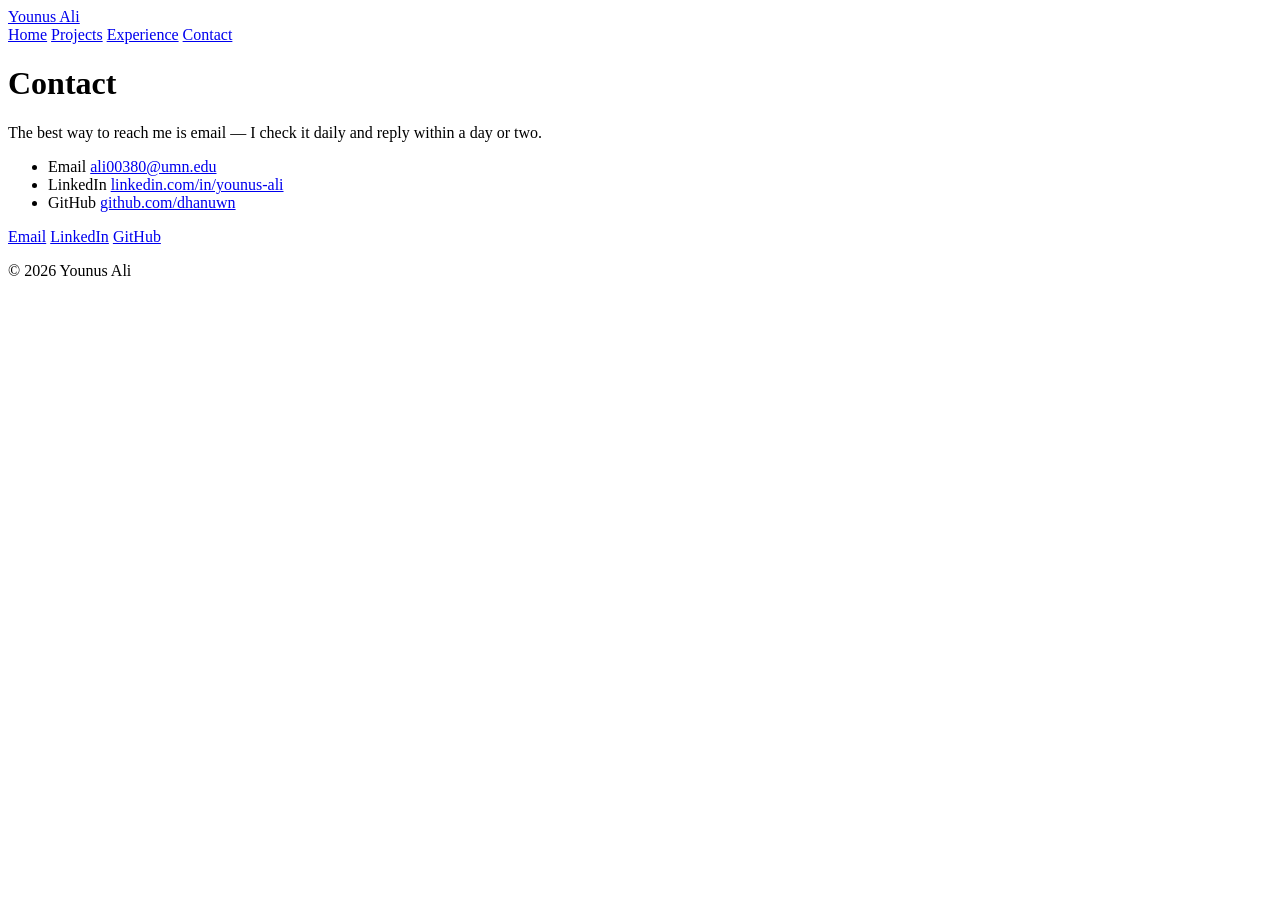
==== contact.html @ 77fc3f3d "Rename Contact.html to contact.html" ====
<!DOCTYPE html>
<html lang="en">
<head>
<meta charset="UTF-8">
<meta name="viewport" content="width=device-width, initial-scale=1">
<title>Contact — Younus Ali</title>
<meta name="description" content="Get in touch with Younus Ali.">
<link rel="stylesheet" href="style.css">
</head>
<body>
<div class="wrap">

  <header class="site-header">
    <a href="index.html" class="wordmark">Younus Ali</a>
    <nav class="site-nav">
      <a href="index.html">Home</a>
      <a href="projects.html">Projects</a>
      <a href="experience.html">Experience</a>
      <a href="contact.html" class="active">Contact</a>
    </nav>
  </header>

  <main>
    <h1>Contact</h1>
    <p class="lede">The best way to reach me is email — I check it daily and reply within a day or two.</p>

    <ul class="contact-list">
      <li>
        <span class="label">Email</span>
        <a href="mailto:ali00380@umn.edu">ali00380@umn.edu</a>
      </li>
      <li>
        <span class="label">LinkedIn</span>
        <a href="https://www.linkedin.com/in/younus-ali-2729a8212" target="_blank" rel="noopener">linkedin.com/in/younus-ali</a>
      </li>
      <li>
        <span class="label">GitHub</span>
        <a href="https://github.com/dhanuwn" target="_blank" rel="noopener">github.com/dhanuwn</a>
      </li>
    </ul>
  </main>

  <footer class="site-footer">
    <div class="footer-links">
      <a href="mailto:ali00380@umn.edu">Email</a>
      <a href="https://www.linkedin.com/in/younus-ali-2729a8212" target="_blank" rel="noopener">LinkedIn</a>
      <a href="https://github.com/dhanuwn" target="_blank" rel="noopener">GitHub</a>
    </div>
    <p class="footer-note">&copy; 2026 Younus Ali</p>
  </footer>

</div>
</body>
</html>
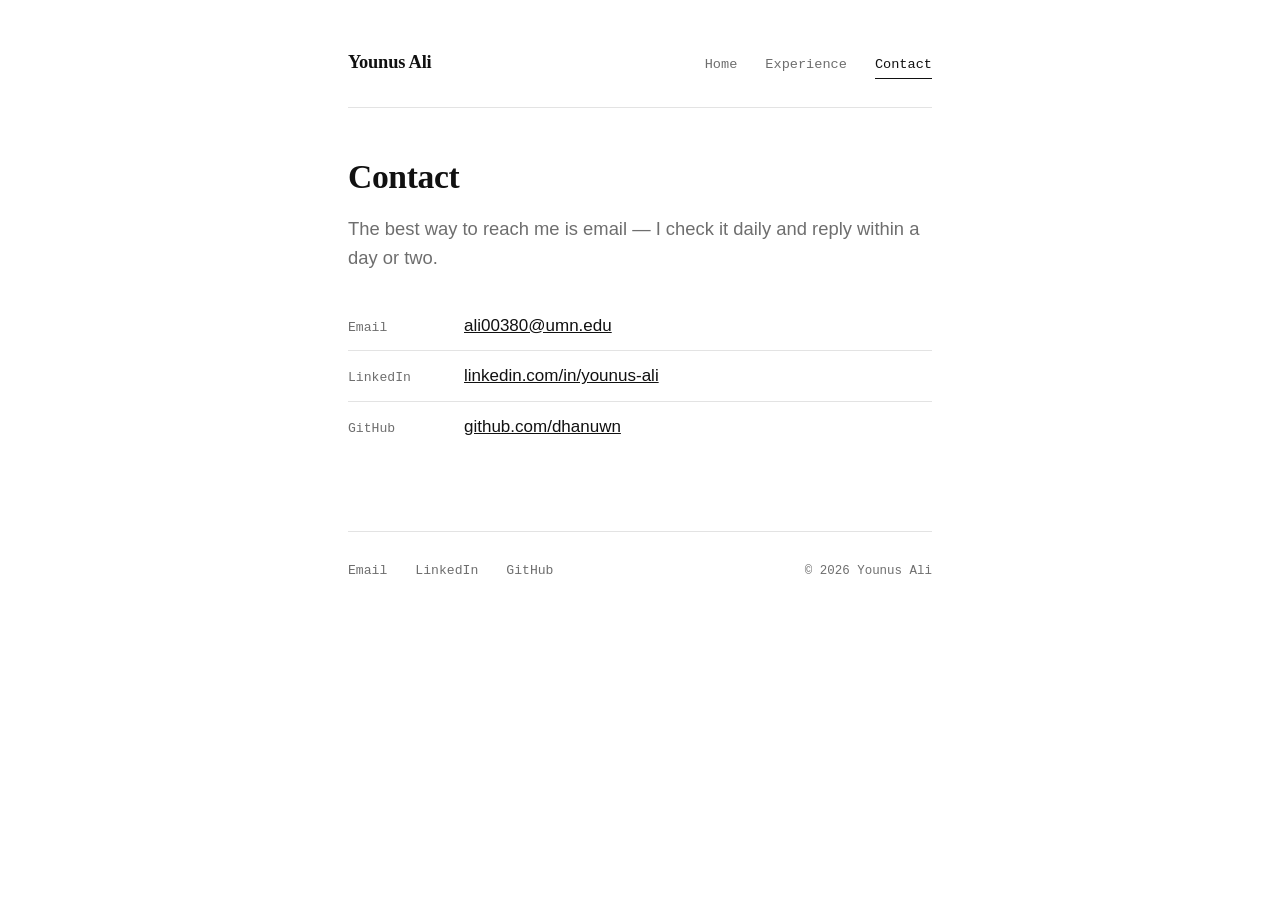
==== commit db24bf05: "no longer pointing to projects when swapping to contact page Removed the 'Projects' link from the na" ====
--- a/contact.html
+++ b/contact.html
@@ -14,7 +14,6 @@
     <a href="index.html" class="wordmark">Younus Ali</a>
     <nav class="site-nav">
       <a href="index.html">Home</a>
-      <a href="projects.html">Projects</a>
       <a href="experience.html">Experience</a>
       <a href="contact.html" class="active">Contact</a>
     </nav>
--- a/style.css
+++ b/style.css
@@ -0,0 +1,313 @@
+:root {
+  --bg: #ffffff;
+  --text: #111111;
+  --muted: #6e6e6e;
+  --rule: #e3e3e3;
+
+  --font-serif: Georgia, "Iowan Old Style", "Palatino Linotype", "URW Palladio", P052, serif;
+  --font-sans: -apple-system, BlinkMacSystemFont, "Segoe UI", Roboto, Helvetica, Arial, sans-serif;
+  --font-mono: ui-monospace, SFMono-Regular, "SF Mono", Menlo, Consolas, "Liberation Mono", monospace;
+
+  --measure: 640px;
+  --space-1: 0.5rem;
+  --space-2: 1rem;
+  --space-3: 1.75rem;
+  --space-4: 3rem;
+  --space-5: 5rem;
+}
+
+* {
+  box-sizing: border-box;
+}
+
+html {
+  -webkit-text-size-adjust: 100%;
+}
+
+body {
+  margin: 0;
+  background: var(--bg);
+  color: var(--text);
+  font-family: var(--font-sans);
+  font-size: 17px;
+  line-height: 1.6;
+  -webkit-font-smoothing: antialiased;
+}
+
+.wrap {
+  max-width: var(--measure);
+  margin: 0 auto;
+  padding: var(--space-4) var(--space-3) var(--space-5);
+}
+
+/* headers */
+
+.site-header {
+  display: flex;
+  align-items: baseline;
+  justify-content: space-between;
+  flex-wrap: wrap;
+  gap: var(--space-2);
+  padding-bottom: var(--space-3);
+  margin-bottom: var(--space-4);
+  border-bottom: 1px solid var(--rule);
+}
+
+.wordmark {
+  font-family: var(--font-serif);
+  font-size: 1.15rem;
+  font-weight: 700;
+  color: var(--text);
+  text-decoration: none;
+  letter-spacing: -0.01em;
+}
+
+.site-nav {
+  display: flex;
+  gap: var(--space-3);
+  font-family: var(--font-mono);
+  font-size: 0.85rem;
+}
+
+.site-nav a {
+  color: var(--muted);
+  text-decoration: none;
+  border-bottom: 1px solid transparent;
+  padding-bottom: 2px;
+}
+
+.site-nav a:hover {
+  color: var(--text);
+  border-bottom-color: var(--text);
+}
+
+.site-nav a.active {
+  color: var(--text);
+  border-bottom-color: var(--text);
+}
+
+/* font  */
+
+h1, h2, h3 {
+  font-family: var(--font-serif);
+  font-weight: 700;
+  line-height: 1.25;
+  letter-spacing: -0.01em;
+  margin: 0 0 var(--space-2);
+}
+
+h1 {
+  font-size: 2.1rem;
+}
+
+h2 {
+  font-size: 1.3rem;
+  margin-top: var(--space-4);
+}
+
+p {
+  margin: 0 0 var(--space-2);
+  color: var(--text);
+}
+
+p.lede {
+  font-size: 1.15rem;
+  color: var(--muted);
+  margin-bottom: var(--space-3);
+}
+
+a {
+  color: var(--text);
+}
+
+a:hover {
+  color: var(--muted);
+}
+
+.eyebrow {
+  font-family: var(--font-mono);
+  font-size: 0.8rem;
+  color: var(--muted);
+  margin: 0 0 var(--space-1);
+}
+
+.tag {
+  font-family: var(--font-mono);
+  font-size: 0.82rem;
+  color: var(--muted);
+  white-space: nowrap;
+}
+
+/* lists and enteries */
+
+.entry {
+  padding: var(--space-3) 0;
+  border-bottom: 1px solid var(--rule);
+}
+
+.entry:last-child {
+  border-bottom: none;
+}
+
+.entry-head {
+  display: flex;
+  align-items: baseline;
+  justify-content: space-between;
+  gap: var(--space-2);
+  flex-wrap: wrap;
+}
+
+.entry-head h3 {
+  font-size: 1.05rem;
+  margin: 0;
+}
+
+.entry-meta {
+  font-family: var(--font-mono);
+  font-size: 0.82rem;
+  color: var(--muted);
+  white-space: nowrap;
+}
+
+.entry ul {
+  margin: var(--space-1) 0 0;
+  padding-left: 1.15rem;
+}
+
+.entry li {
+  margin-bottom: 0.35rem;
+  color: var(--text);
+}
+
+.now-list {
+  list-style: none;
+  margin: 0;
+  padding: 0;
+}
+
+.now-list li {
+  display: flex;
+  gap: var(--space-2);
+  padding: 0.55rem 0;
+  border-bottom: 1px solid var(--rule);
+}
+
+.now-list li:last-child {
+  border-bottom: none;
+}
+
+.now-list .tag {
+  flex: 0 0 auto;
+  min-width: 5.5rem;
+}
+
+/* contact list*/
+
+.contact-list {
+  list-style: none;
+  margin: var(--space-3) 0 0;
+  padding: 0;
+}
+
+.contact-list li {
+  display: flex;
+  gap: var(--space-3);
+  align-items: baseline;
+  padding: 0.7rem 0;
+  border-bottom: 1px solid var(--rule);
+}
+
+.contact-list li:last-child {
+  border-bottom: none;
+}
+
+.contact-list .label {
+  font-family: var(--font-mono);
+  font-size: 0.82rem;
+  color: var(--muted);
+  min-width: 5.5rem;
+}
+
+/* footer notes */
+
+.site-footer {
+  margin-top: var(--space-5);
+  padding-top: var(--space-3);
+  border-top: 1px solid var(--rule);
+  display: flex;
+  align-items: baseline;
+  justify-content: space-between;
+  flex-wrap: wrap;
+  gap: var(--space-2);
+}
+
+.footer-links {
+  display: flex;
+  gap: var(--space-3);
+  font-family: var(--font-mono);
+  font-size: 0.82rem;
+}
+
+.footer-links a {
+  color: var(--muted);
+  text-decoration: none;
+}
+
+.footer-links a:hover {
+  color: var(--text);
+}
+
+.footer-note {
+  font-family: var(--font-mono);
+  font-size: 0.78rem;
+  color: var(--muted);
+  margin: 0;
+}
+
+.more-link {
+  margin-top: var(--space-3);
+  font-family: var(--font-mono);
+  font-size: 0.9rem;
+}
+
+/* motion + focus */
+
+a:focus-visible,
+.site-nav a:focus-visible {
+  outline: 2px solid var(--text);
+  outline-offset: 2px;
+}
+
+@media (prefers-reduced-motion: reduce) {
+  * {
+    scroll-behavior: auto !important;
+  }
+}
+
+/* response */
+
+@media (max-width: 560px) {
+  body {
+    font-size: 16px;
+  }
+
+  .wrap {
+    padding: var(--space-3) var(--space-2) var(--space-4);
+  }
+
+  h1 {
+    font-size: 1.7rem;
+  }
+
+  .entry-head,
+  .now-list li,
+  .contact-list li {
+    flex-direction: column;
+    gap: 0.25rem;
+  }
+
+  .now-list .tag,
+  .contact-list .label {
+    min-width: 0;
+  }
+}
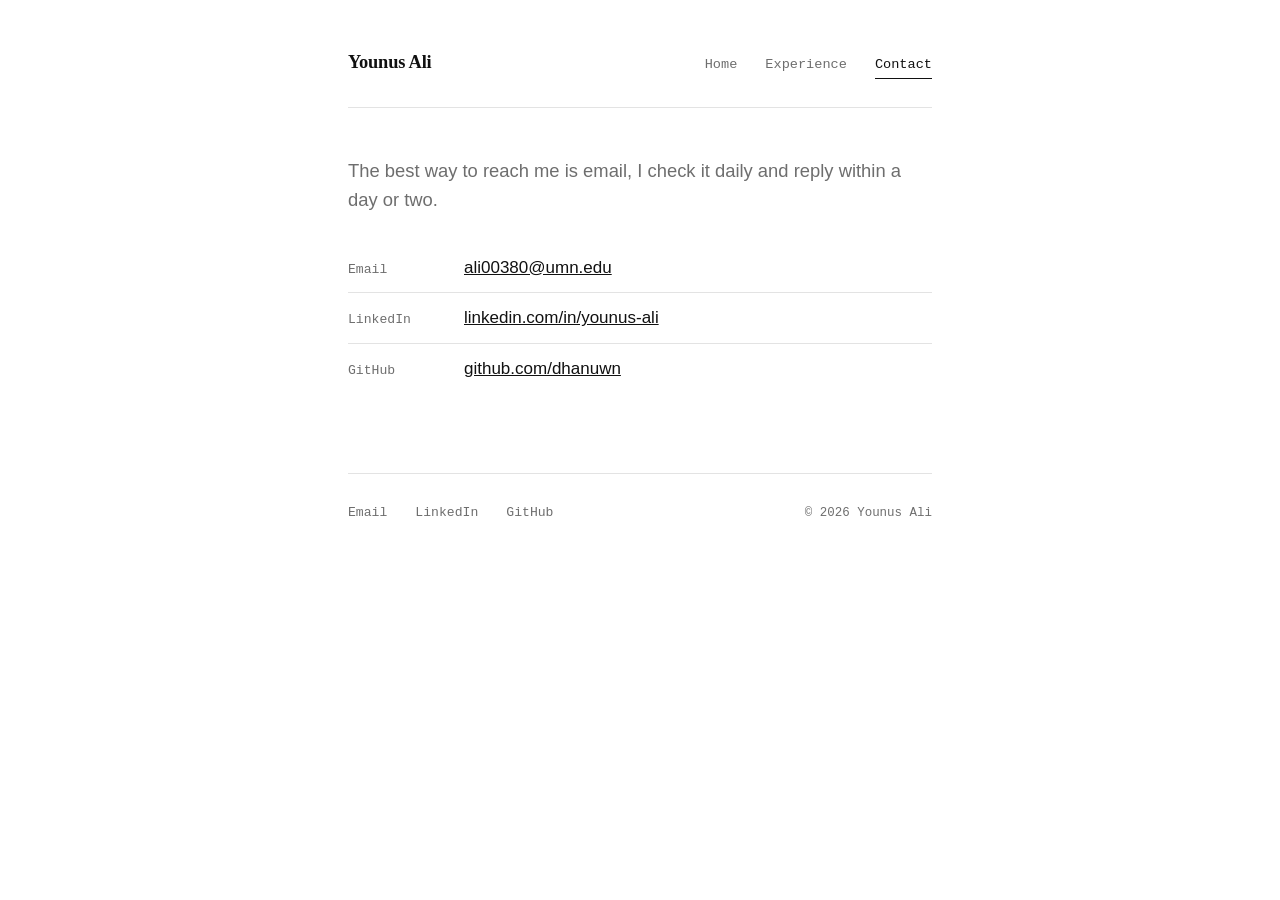
==== commit b8e5dd47: "Remove heading from contact.html Removed the heading 'Contact' from the contact page." ====
--- a/contact.html
+++ b/contact.html
@@ -20,8 +20,7 @@
   </header>
 
   <main>
-    <h1>Contact</h1>
-    <p class="lede">The best way to reach me is email — I check it daily and reply within a day or two.</p>
+    <p class="lede">The best way to reach me is email, I check it daily and reply within a day or two.</p>
 
     <ul class="contact-list">
       <li>
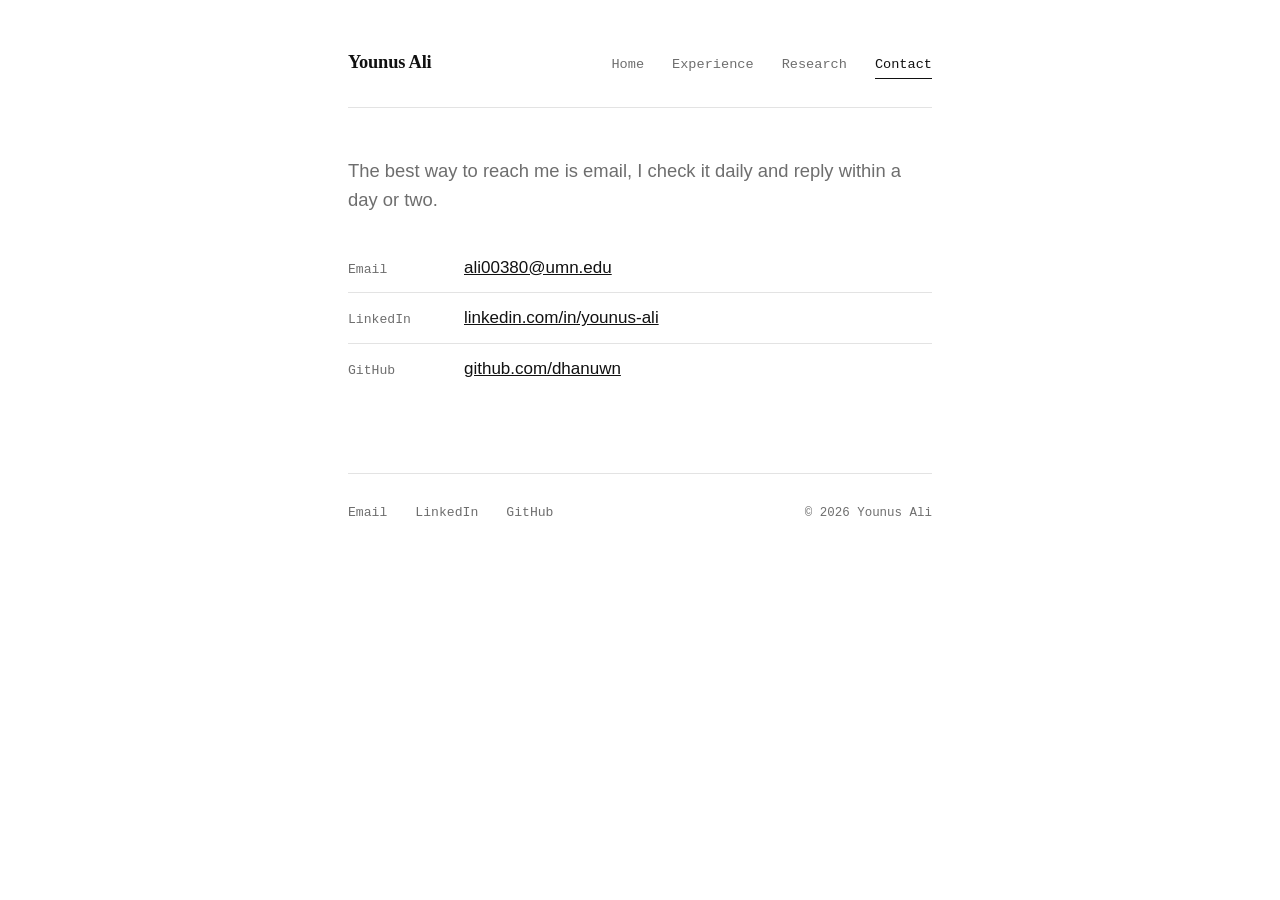
==== commit d4f065aa: "Add Research tab linking to blog Adds a Research link to the site navigation on all pages, pointing " ====
--- a/contact.html
+++ b/contact.html
@@ -15,6 +15,7 @@
     <nav class="site-nav">
       <a href="index.html">Home</a>
       <a href="experience.html">Experience</a>
+      <a href="https://bbe1002unit1blogg.blogspot.com/" target="_blank" rel="noopener">Research</a>
       <a href="contact.html" class="active">Contact</a>
     </nav>
   </header>
